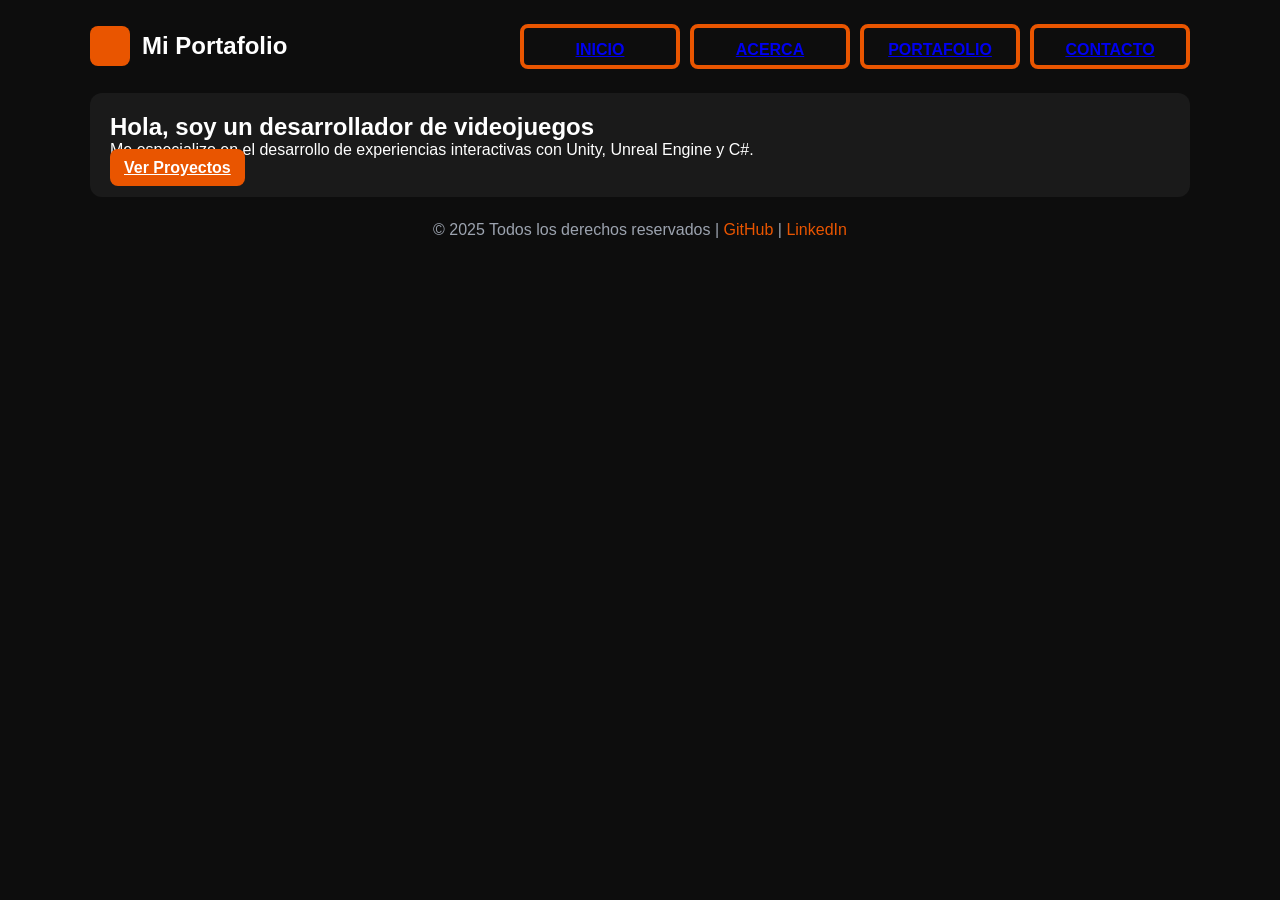
==== Index.html @ 7e092013 "Base" ====
﻿<!DOCTYPE html>
<html lang="es">
<head>
    <meta charset="UTF-8">
    <meta name="viewport" content="width=device-width,initial-scale=1.0">
    <title>Inicio - Desarrollador de Videojuegos</title>
    <link rel="stylesheet" href="Main.css">
</head>
<body>
    <div class="wrap">
        <header>
            <a href="index.html" class="brand"><div class="logo"></div><h2>Mi Portafolio</h2></a>
            <nav>
                <ul>
                    <li><a href="index.html">Inicio</a></li>
                    <li><a href="Main.html">Acerca</a></li>
                    <li><a href="Proyectos.html">Portafolio</a></li>
                    <li><a href="Contacto.html">Contacto</a></li>
                </ul>
            </nav>
        </header>
        <main>
            <section class="card">
                <h1>Hola, soy un desarrollador de videojuegos</h1>
                <p>Me especializo en el desarrollo de experiencias interactivas con Unity, Unreal Engine y C#.</p>
                <a href="portafolio.html" class="btn">Ver Proyectos</a>
            </section>
        </main>
        <footer>
            <p>© 2025 Todos los derechos reservados | <a href="https://github.com/">GitHub</a> | <a href="https://linkedin.com/">LinkedIn</a></p>
        </footer>
    </div>
</body>
</html>
---- Main.css ----
:root {
    --orange: #e95500;
    --black: #0d0d0d;
    --white: #ffffff;
    --gray: #9ca3af;
    --bg: var(--black);
    --text: var(--white);
    --accent: var(--orange);
    --card: #1a1a1a;
}

[data-theme="light"] {
    --bg: var(--white);
    --text: var(--black);
    --accent: var(--orange);
    --card: #fff3e6;
}

* {
    box-sizing: border-box;
    margin: 0;
    padding: 0;
}

body {
    font-family: "Inter", sans-serif;
    background: var(--bg);
    color: var(--text);
    display: flex;
    justify-content: center;
    padding: 24px;
}

.wrap {
    max-width: 1100px;
    width: 100%;
}

/* HEADER */
header {
    display: flex;
    justify-content: space-between;
    align-items: center;
    margin-bottom: 24px;
}

.brand {
    display: flex;
    align-items: center;
    gap: 12px;
    color: var(--text);
    text-decoration: none;
}

.logo {
    background: var(--accent);
    border-radius: 8px;
    width: 40px;
    height: 40px;
    display: grid;
    place-items: center;
}

nav ul {
    list-style: none;
    display: flex;
    flex-wrap: wrap;
    justify-content: center;
    gap: 10px;
}

    nav ul li {
        --c: var(--accent);
        color: var(--c);
        border: 0.3em solid var(--c);
        border-radius: 0.5em;
        width: 10em;
        height: 2.8em;
        text-transform: uppercase;
        font-weight: bold;
        font-family: sans-serif;
        text-align: center;
        line-height: 2.8em;
        position: relative;
        overflow: hidden;
        z-index: 1;
        transition: 0.5s;
    }

        nav ul li span {
            position: absolute;
            width: 25%;
            height: 100%;
            background-color: var(--c);
            transform: translateY(150%);
            border-radius: 50%;
            left: calc((var(--n) - 1) * 25%);
            transition: 0.5s;
            transition-delay: calc((var(--n) - 1) * 0.1s);
            z-index: -1;
        }

        nav ul li:hover {
            color: black;
        }

            nav ul li:hover span {
                transform: translateY(0) scale(2);
            }

        nav ul li span:nth-child(1) {
            --n: 1;
        }

        nav ul li span:nth-child(2) {
            --n: 2;
        }

        nav ul li span:nth-child(3) {
            --n: 3;
        }

        nav ul li span:nth-child(4) {
            --n: 4;
        }

/* MAIN */
main {
    display: flex;
    flex-direction: column;
    gap: 20px;
}

.card {
    background: var(--card);
    border-radius: 12px;
    padding: 20px;
}

footer {
    margin-top: 24px;
    text-align: center;
    color: var(--gray);
}

    footer a {
        color: var(--accent);
        text-decoration: none;
    }

/* FORMULARIO */
form {
    display: flex;
    flex-direction: column;
    gap: 10px;
}

input, textarea {
    background: transparent;
    border: 1px solid var(--gray);
    border-radius: 8px;
    padding: 10px;
    color: var(--text);
}

    input:focus, textarea:focus {
        border-color: var(--accent);
        outline: none;
    }

.btn {
    background: var(--accent);
    color: var(--white);
    border: none;
    border-radius: 8px;
    padding: 10px 14px;
    cursor: pointer;
    font-weight: 600;
    transition: 0.3s;
}

    .btn:hover {
        background: #ff9f33;
    }
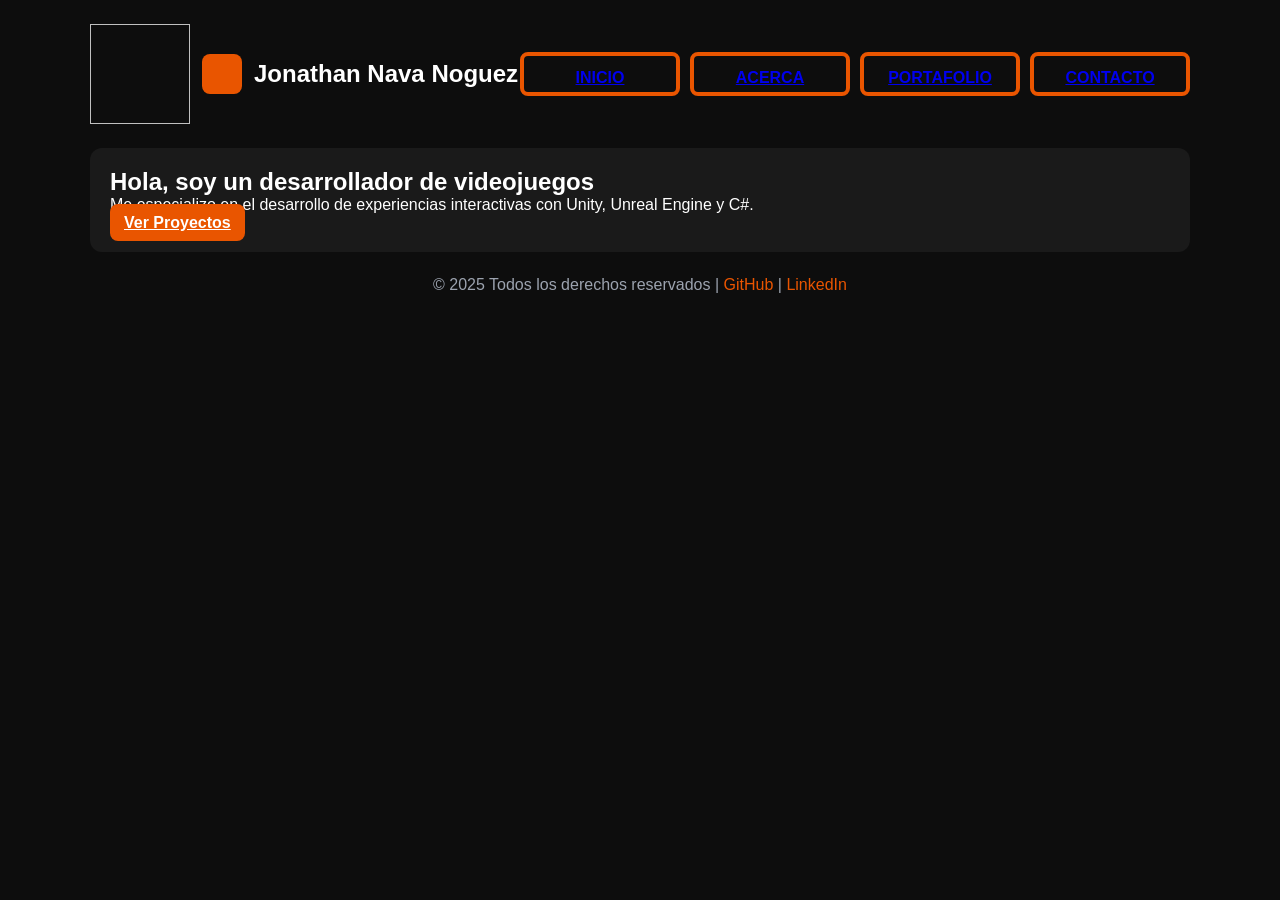
==== commit df986125: "Imagenes" ====
--- a/Index.html
+++ b/Index.html
@@ -9,20 +9,25 @@
 <body>
     <div class="wrap">
         <header>
-            <a href="index.html" class="brand"><div class="logo"></div><h2>Mi Portafolio</h2></a>
+            
+            <a href="index.html" class="brand"><img scr="IMG/Logo_SF.png" width="100px" height="100px" /><div class="logo"> 
+                  </div><h2>Jonathan Nava Noguez</h2></a>
             <nav>
                 <ul>
-                    <li><a href="index.html">Inicio</a></li>
-                    <li><a href="Main.html">Acerca</a></li>
-                    <li><a href="Proyectos.html">Portafolio</a></li>
-                    <li><a href="Contacto.html">Contacto</a></li>
+                    <li><a href="index.html"> Inicio <span></span><span></span><span></span><span></span> </a></li>
+                    <li><a href="Main.html">Acerca <span></span><span></span><span></span><span></span> </a></li>
+                    <li><a href="Proyectos.html">Portafolio <span></span><span></span><span></span><span></span> </a></li>
+                    <li><a href="Contacto.html">Contacto <span></span><span></span><span></span><span></span> </a></li>
                 </ul>
             </nav>
         </header>
         <main>
             <section class="card">
                 <h1>Hola, soy un desarrollador de videojuegos</h1>
+
                 <p>Me especializo en el desarrollo de experiencias interactivas con Unity, Unreal Engine y C#.</p>
+                
+                
                 <a href="portafolio.html" class="btn">Ver Proyectos</a>
             </section>
         </main>
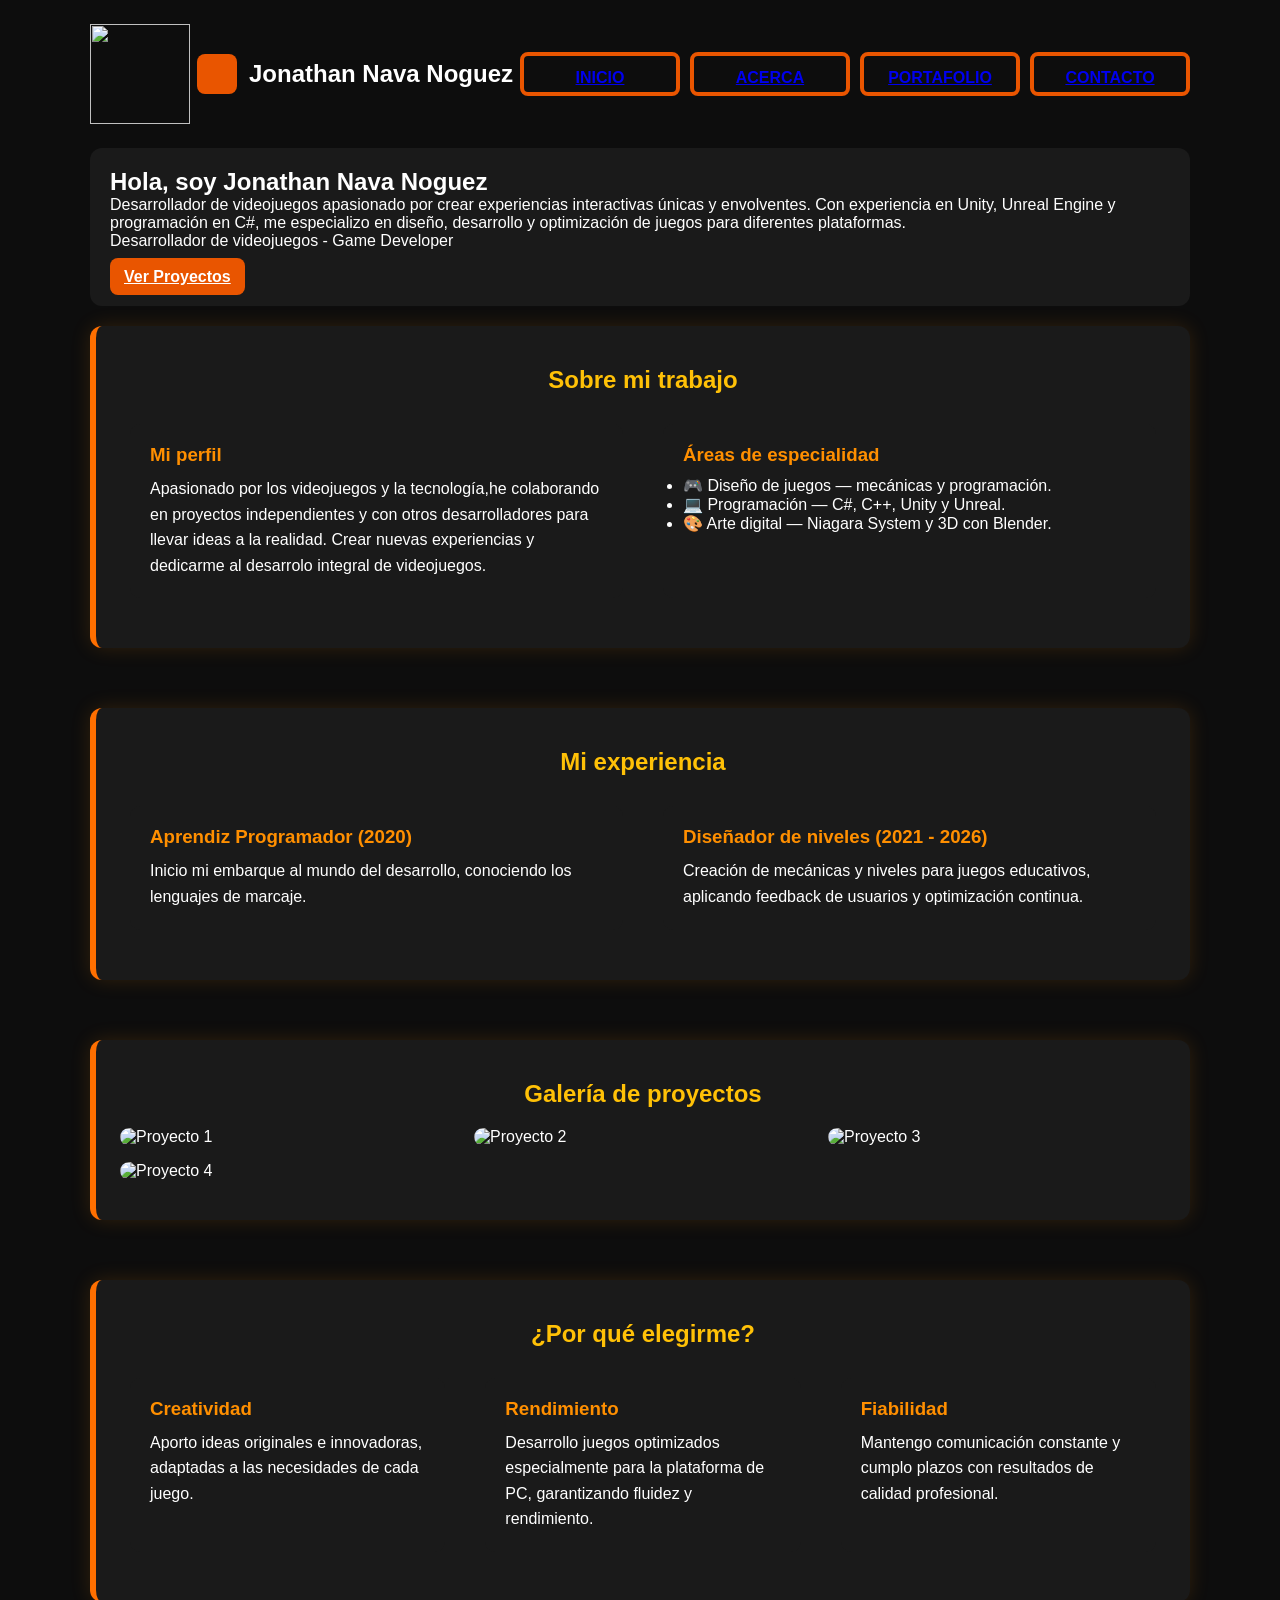
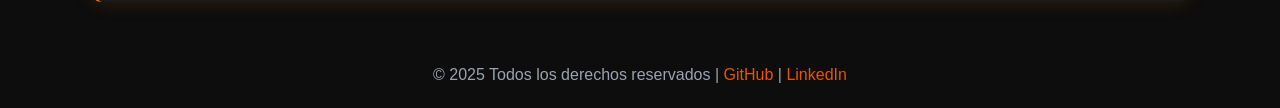
==== commit 8cd37da2: "Fase pruebas" ====
--- a/Index.html
+++ b/Index.html
@@ -3,15 +3,18 @@
 <head>
     <meta charset="UTF-8">
     <meta name="viewport" content="width=device-width,initial-scale=1.0">
-    <title>Inicio - Desarrollador de Videojuegos</title>
+    <title>Inicio</title>
+    <link href="IMG/Logo_v2_SF.png" rel="icon" type="imagenes/jpg">
     <link rel="stylesheet" href="Main.css">
 </head>
 <body>
     <div class="wrap">
         <header>
-            
-            <a href="index.html" class="brand"><img scr="IMG/Logo_SF.png" width="100px" height="100px" /><div class="logo"> 
-                  </div><h2>Jonathan Nava Noguez</h2></a>
+            <img src="IMG\Logo_Complete.png" width="100px" height="100px" />
+            <a href="index.html" class="brand">
+                <div class="logo">
+                </div><h2>Jonathan Nava Noguez</h2>
+            </a>
             <nav>
                 <ul>
                     <li><a href="index.html"> Inicio <span></span><span></span><span></span><span></span> </a></li>
@@ -23,16 +26,96 @@
         </header>
         <main>
             <section class="card">
-                <h1>Hola, soy un desarrollador de videojuegos</h1>
+                <h1>Hola, soy Jonathan Nava Noguez</h1>
 
-                <p>Me especializo en el desarrollo de experiencias interactivas con Unity, Unreal Engine y C#.</p>
-                
-                
+                <p>
+                    Desarrollador de videojuegos apasionado por crear experiencias interactivas únicas y envolventes.
+                    Con experiencia en Unity, Unreal Engine y programación en C#, me especializo en diseño, desarrollo y optimización de juegos para diferentes plataformas.
+                    <br />
+                    Desarrollador de videojuegos - Game Developer
+                </p>
+
+                <br>
                 <a href="portafolio.html" class="btn">Ver Proyectos</a>
+            </section>
+
+            <!-- SOBRE MI TRABAJO -->
+            <section class="section" id="sobre-mi">
+                <h2>Sobre mi trabajo</h2>
+                <div class="section-grid">
+                    <div class="section-card">
+                        <h3>Mi perfil</h3>
+                        <p>Apasionado por los videojuegos y la tecnología,he colaborando en proyectos independientes y con otros desarrolladores para llevar ideas a la realidad.
+                        Crear nuevas experiencias y dedicarme al desarrolo integral de videojuegos.
+                        </p>
+                    </div>
+                    <div class="section-card">
+                        <h3>Áreas de especialidad</h3>
+                        <ul>
+                            <li>🎮 Diseño de juegos — mecánicas y programación.</li>
+                            <li>💻 Programación — C#, C++, Unity y Unreal.</li>
+                            <li>🎨 Arte digital — Niagara System y 3D con Blender.</li>
+                        </ul>
+                    </div>
+                </div>
+            </section>
+
+            <!-- MI EXPERIENCIA -->
+            <section class="section" id="experiencia">
+                <h2>Mi experiencia</h2>
+                <div class="section-grid">
+                    <div class="section-card">
+                        <h3>Aprendiz Programador (2020)</h3>
+                        <p>Inicio mi embarque al mundo del desarrollo, conociendo los lenguajes de marcaje.</p>
+                    </div>
+                    <div class="section-card">
+                        <h3>Diseñador de niveles (2021 - 2026)</h3>
+                        <p>Creación de mecánicas y niveles para juegos educativos, aplicando feedback de usuarios y optimización continua.</p>
+                    </div>
+
+                    <!--
+
+                    <div class="section-card">
+                    <h3>Artista 3D (2017 - 2018)</h3>
+                    <p>Modelado y animación de personajes y entornos, integrando assets en motores de juego.</p>
+                    </div>
+
+                     -->
+                </div>
+            </section>
+
+            <!-- GALERÍA DE PROYECTOS -->
+            <section class="section" id="galeria">
+                <h2>Galería de proyectos</h2>
+                <div class="gallery">
+                    <img src="https://images.unsplash.com/photo-1600880292089-90a7e086ee0c?auto=format&fit=crop&w=800&q=80" alt="Proyecto 1">
+                    <img src="https://images.unsplash.com/photo-1603425013520-e0b30e6e37dc?auto=format&fit=crop&w=800&q=80" alt="Proyecto 2">
+                    <img src="https://images.unsplash.com/photo-1490810194309-344b3661ba39?auto=format&fit=crop&w=800&q=80" alt="Proyecto 3">
+                    <img src="https://images.unsplash.com/photo-1707341597099-4734fcaea86d?auto=format&fit=crop&w=800&q=80" alt="Proyecto 4">
+                </div>
+            </section>
+
+            <!-- POR QUÉ ELEGIRME -->
+            <section class="section" id="porque-elegirme">
+                <h2>¿Por qué elegirme?</h2>
+                <div class="section-grid">
+                    <div class="section-card">
+                        <h3>Creatividad</h3>
+                        <p>Aporto ideas originales e innovadoras, adaptadas a las necesidades de cada juego.</p>
+                    </div>
+                    <div class="section-card">
+                        <h3>Rendimiento</h3>
+                        <p>Desarrollo juegos optimizados especialmente para la plataforma de PC, garantizando fluidez y rendimiento.</p>
+                    </div>
+                    <div class="section-card">
+                        <h3>Fiabilidad</h3>
+                        <p>Mantengo comunicación constante y cumplo plazos con resultados de calidad profesional.</p>
+                    </div>
+                </div>
             </section>
         </main>
         <footer>
-            <p>© 2025 Todos los derechos reservados | <a href="https://github.com/">GitHub</a> | <a href="https://linkedin.com/">LinkedIn</a></p>
+            <p>© 2025 Todos los derechos reservados | <a href="https://github.com/IPV1412">GitHub</a> | <a href="https://www.linkedin.com/in/b19624341/">LinkedIn</a></p>
         </footer>
     </div>
 </body>
--- a/Main.css
+++ b/Main.css
@@ -182,3 +182,95 @@
     .btn:hover {
         background: #ff9f33;
     }
+
+
+/* PALETA AMBAR */
+:root {
+    --amber-light: #FFC107;
+    --amber-mid: #FF8F00;
+    --amber-dark: #FF6F00;
+}
+
+/* SECCIONES PERSONALIZADAS */
+.section {
+    background-color: var(--card);
+    border-left: 6px solid var(--amber-dark);
+    border-radius: 12px;
+    padding: 40px 24px;
+    margin-bottom: 40px;
+    box-shadow: 0 0 20px rgba(255, 140, 0, 0.15);
+}
+
+    .section h2 {
+        color: var(--amber-light);
+        text-align: center;
+        margin-bottom: 20px;
+    }
+
+    .section h3 {
+        color: var(--amber-mid);
+        margin-bottom: 10px;
+    }
+
+    .section p {
+        color: var(--text);
+        line-height: 1.6;
+    }
+
+/* ICONOS Y TARJETAS */
+.section-card {
+    background-color: #1a1a1a;
+    border-radius: 10px;
+    padding: 20px;
+    margin: 10px;
+    flex: 1;
+    transition: transform 0.3s, box-shadow 0.3s;
+}
+
+    .section-card:hover {
+        transform: translateY(-5px);
+        box-shadow: 0 5px 15px rgba(255, 111, 0, 0.4);
+    }
+
+.section-grid {
+    display: flex;
+    flex-wrap: wrap;
+    justify-content: space-around;
+    gap: 20px;
+}
+
+/* GALER�A */
+.gallery {
+    display: grid;
+    grid-template-columns: repeat(auto-fit, minmax(250px, 1fr));
+    gap: 16px;
+}
+
+    .gallery img {
+        width: 100%;
+        border-radius: 10px;
+        object-fit: cover;
+        transition: transform 0.4s, box-shadow 0.4s;
+    }
+
+        .gallery img:hover {
+            transform: scale(1.05);
+            box-shadow: 0 0 15px rgba(255, 193, 7, 0.5);
+        }
+
+/* PROGRESO Y HABILIDADES */
+.progress {
+    background: #333;
+    border-radius: 10px;
+    overflow: hidden;
+    height: 10px;
+    margin-top: 5px;
+}
+
+.progress-bar {
+    background: linear-gradient(90deg, var(--amber-light), var(--amber-dark));
+    height: 100%;
+    width: var(--progress);
+    transition: width 0.4s ease;
+}
+
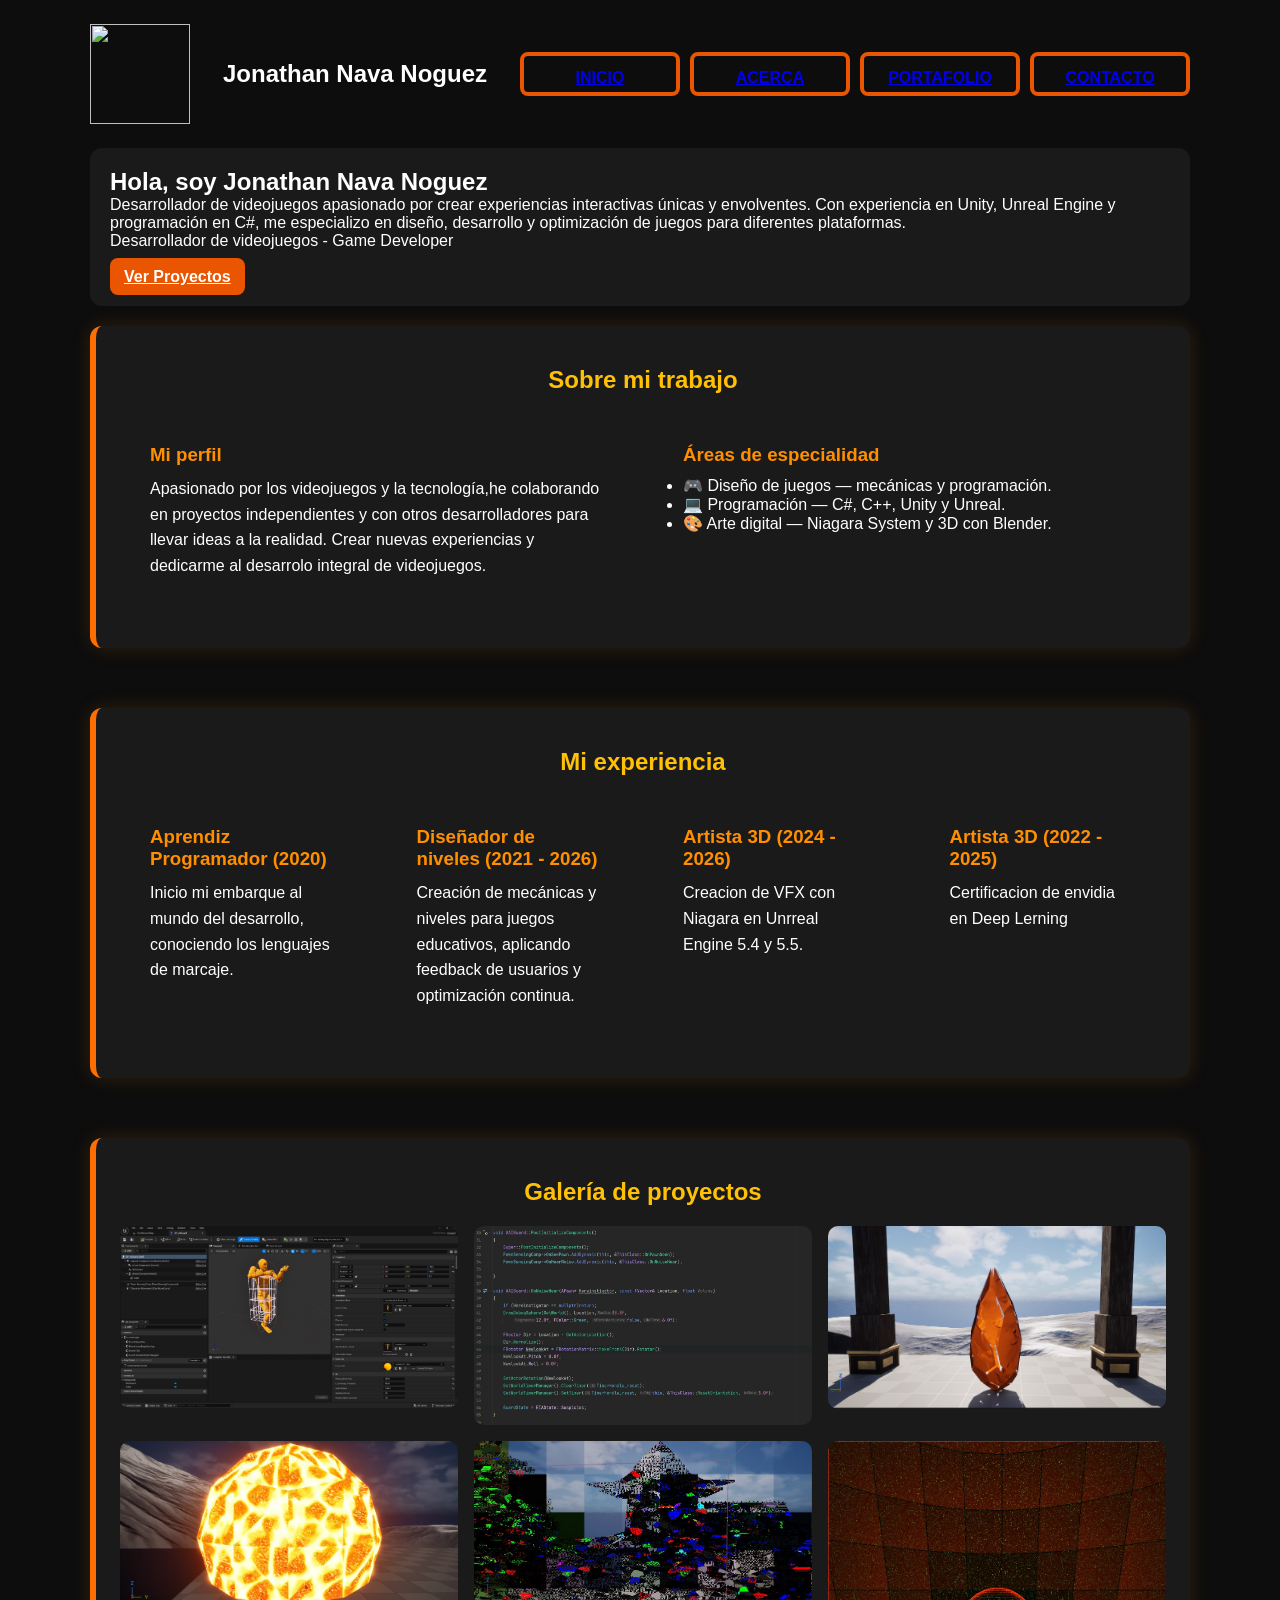
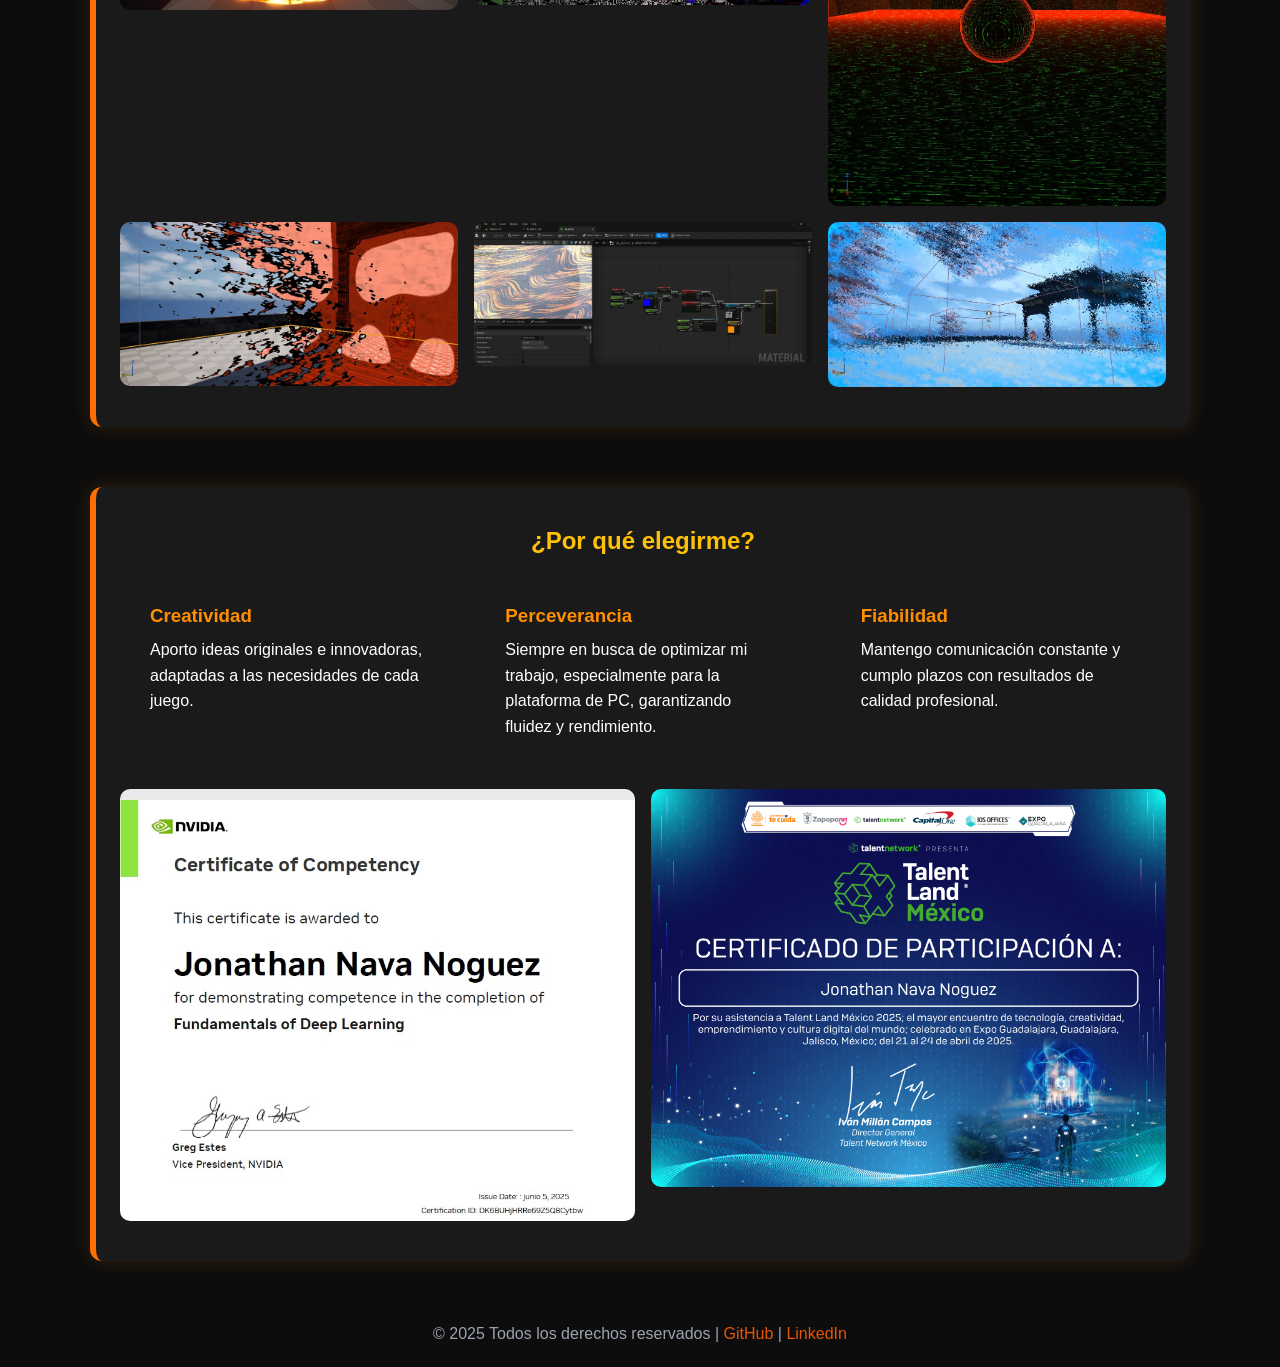
==== commit fc110deb: "MEGA ACTUALIZACION A la espera de revisión final y ya termino" ====
--- a/Index.html
+++ b/Index.html
@@ -12,8 +12,7 @@
         <header>
             <img src="IMG\Logo_Complete.png" width="100px" height="100px" />
             <a href="index.html" class="brand">
-                <div class="logo">
-                </div><h2>Jonathan Nava Noguez</h2>
+                <h2>Jonathan Nava Noguez</h2>
             </a>
             <nav>
                 <ul>
@@ -36,7 +35,7 @@
                 </p>
 
                 <br>
-                <a href="portafolio.html" class="btn">Ver Proyectos</a>
+                <a href="Proyectos.html" class="btn">Ver Proyectos</a>
             </section>
 
             <!-- SOBRE MI TRABAJO -->
@@ -72,15 +71,15 @@
                         <h3>Diseñador de niveles (2021 - 2026)</h3>
                         <p>Creación de mecánicas y niveles para juegos educativos, aplicando feedback de usuarios y optimización continua.</p>
                     </div>
-
-                    <!--
-
                     <div class="section-card">
-                    <h3>Artista 3D (2017 - 2018)</h3>
-                    <p>Modelado y animación de personajes y entornos, integrando assets en motores de juego.</p>
+                        <h3>Artista 3D (2024 - 2026)</h3>
+                        <p>Creacion de VFX con Niagara en Unrreal Engine 5.4 y 5.5.</p>
+                    </div>
+                    <div class="section-card">
+                        <h3>Artista 3D (2022 - 2025)</h3>
+                        <p>Certificacion de envidia en Deep Lerning</p>
                     </div>
 
-                     -->
                 </div>
             </section>
 
@@ -88,10 +87,15 @@
             <section class="section" id="galeria">
                 <h2>Galería de proyectos</h2>
                 <div class="gallery">
-                    <img src="https://images.unsplash.com/photo-1600880292089-90a7e086ee0c?auto=format&fit=crop&w=800&q=80" alt="Proyecto 1">
-                    <img src="https://images.unsplash.com/photo-1603425013520-e0b30e6e37dc?auto=format&fit=crop&w=800&q=80" alt="Proyecto 2">
-                    <img src="https://images.unsplash.com/photo-1490810194309-344b3661ba39?auto=format&fit=crop&w=800&q=80" alt="Proyecto 3">
-                    <img src="https://images.unsplash.com/photo-1707341597099-4734fcaea86d?auto=format&fit=crop&w=800&q=80" alt="Proyecto 4">
+                    <img src="IMG\AIGuard.jpg" alt="AIGuard">
+                    <img src="IMG\Code.jpg" alt="Code">
+                    <img src="IMG\Cristal.jpg" alt="Cristal">
+                    <img src="IMG\Sol.jpg" alt="Sol">
+                    <img src="IMG\Glich.jpg" alt="Glich">
+                    <img src="IMG\Matrix.jpg" alt="Matrix">
+                    <img src="IMG\Zona.jpg" alt="Zona">
+                    <img src="IMG\Atrigrado.jpg" alt="Atrigrado">
+                    <img src="IMG\Frozen.jpg" alt="Frozen">
                 </div>
             </section>
 
@@ -104,12 +108,16 @@
                         <p>Aporto ideas originales e innovadoras, adaptadas a las necesidades de cada juego.</p>
                     </div>
                     <div class="section-card">
-                        <h3>Rendimiento</h3>
-                        <p>Desarrollo juegos optimizados especialmente para la plataforma de PC, garantizando fluidez y rendimiento.</p>
+                        <h3>Perceverancia</h3>
+                        <p>Siempre en busca de optimizar mi trabajo, especialmente para la plataforma de PC, garantizando fluidez y rendimiento.</p>
                     </div>
                     <div class="section-card">
                         <h3>Fiabilidad</h3>
                         <p>Mantengo comunicación constante y cumplo plazos con resultados de calidad profesional.</p>
+                    </div>
+                    <div class="gallery">
+                        <img src="IMG\Certificación.jpg" alt="DEEP LERNING" />
+                        <img src="IMG\certificado.png" alt="TALENT LAND" />
                     </div>
                 </div>
             </section>
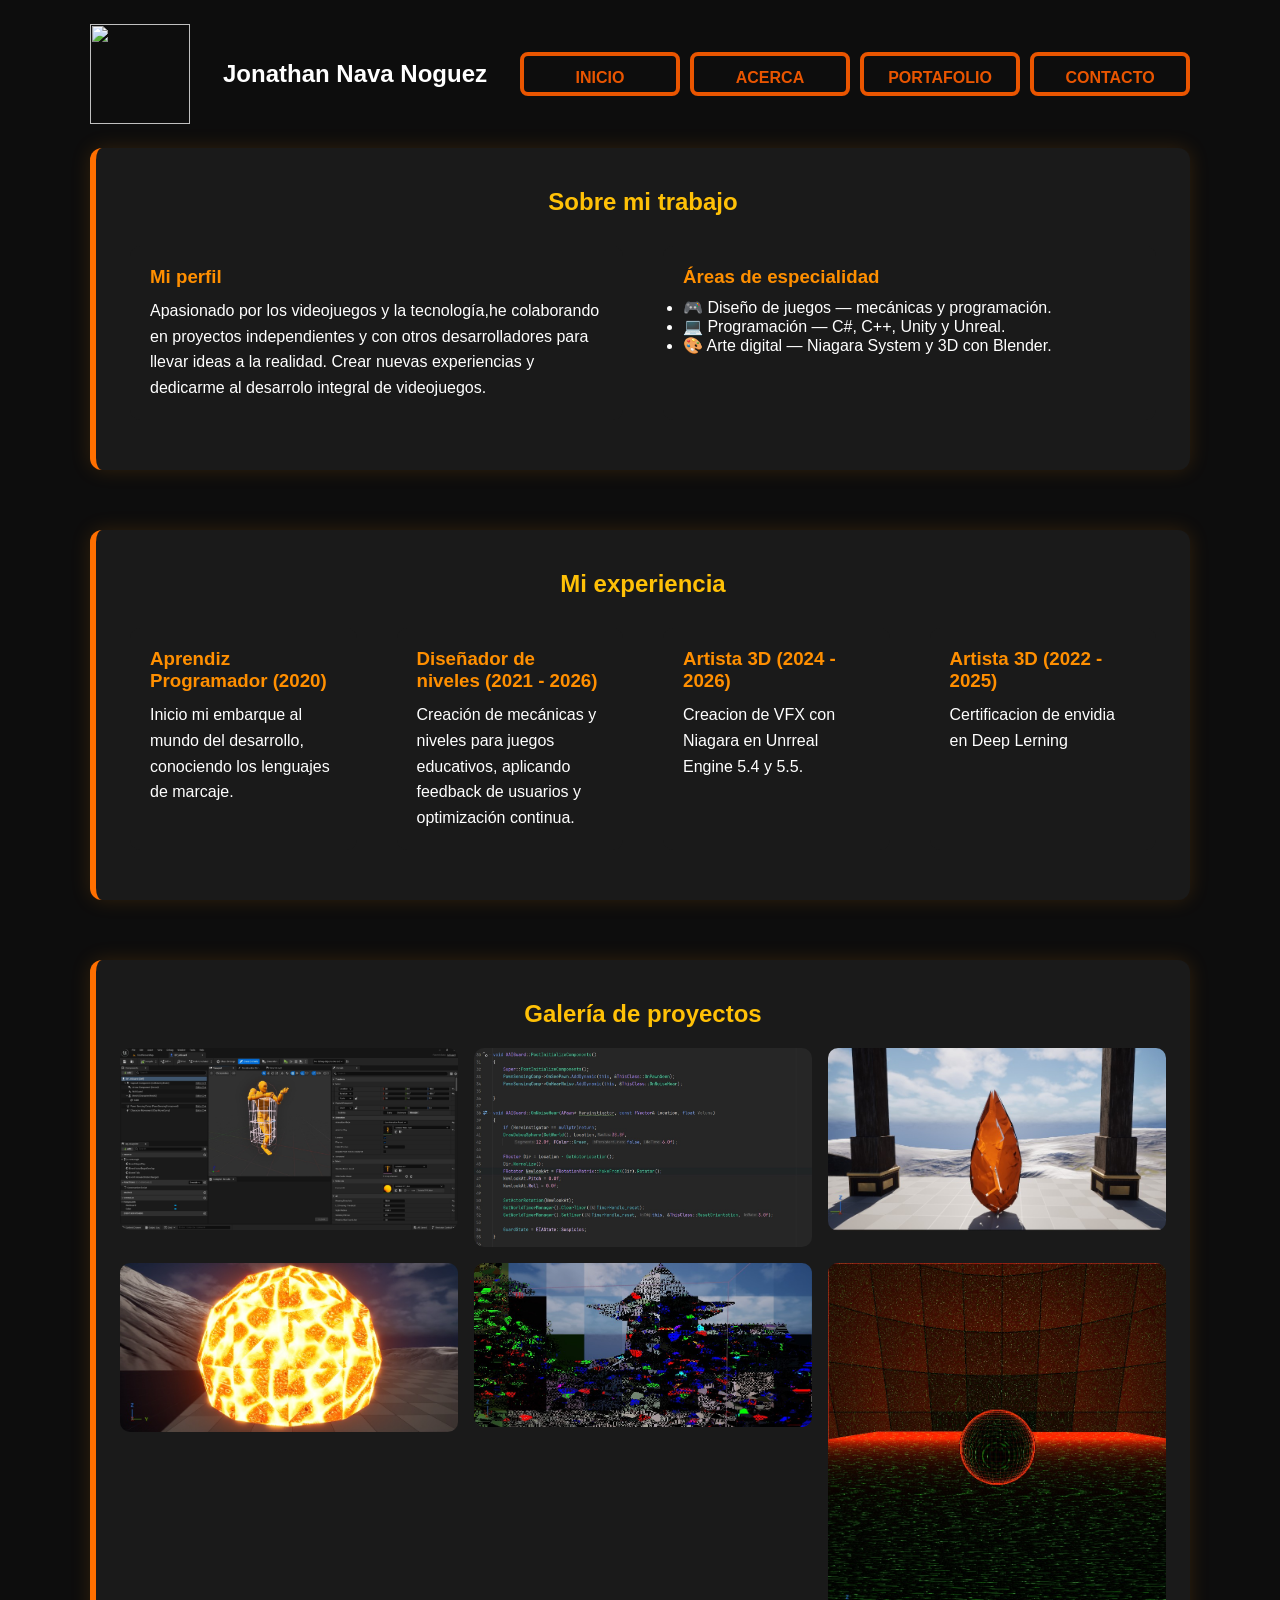
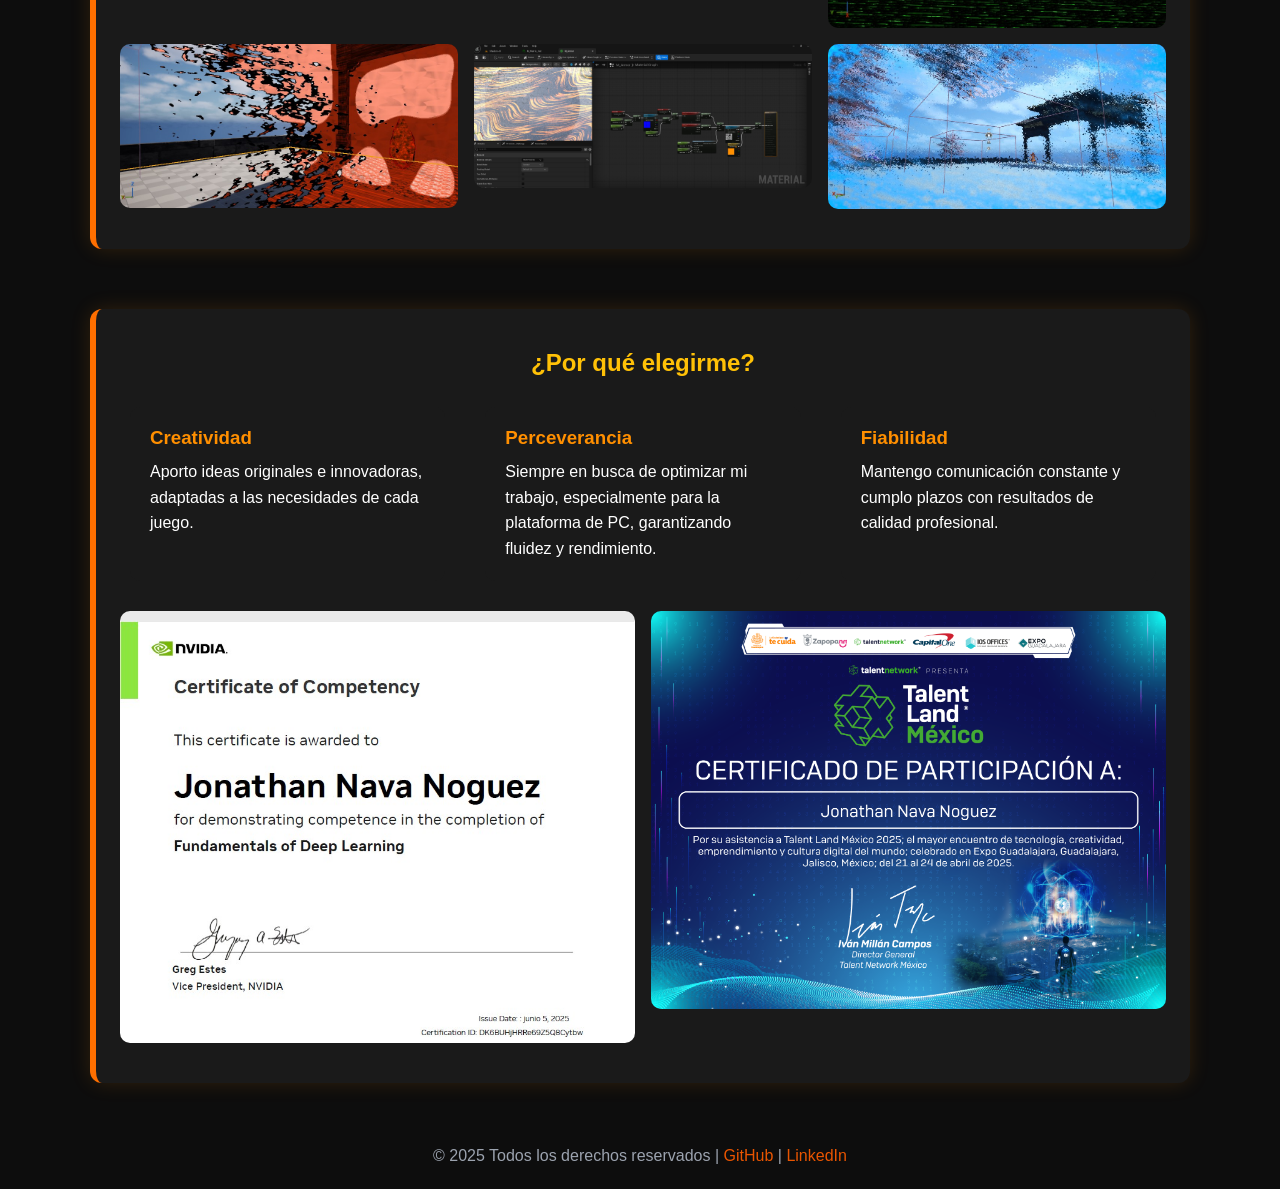
==== commit 469323e7: "2026" ====
--- a/Index.html
+++ b/Index.html
@@ -11,33 +11,27 @@
     <div class="wrap">
         <header>
             <img src="IMG\Logo_Complete.png" width="100px" height="100px" />
-            <a href="index.html" class="brand">
+            <a href="Index.html" class="brand">
                 <h2>Jonathan Nava Noguez</h2>
             </a>
             <nav>
                 <ul>
-                    <li><a href="index.html"> Inicio <span></span><span></span><span></span><span></span> </a></li>
-                    <li><a href="Main.html">Acerca <span></span><span></span><span></span><span></span> </a></li>
-                    <li><a href="Proyectos.html">Portafolio <span></span><span></span><span></span><span></span> </a></li>
-                    <li><a href="Contacto.html">Contacto <span></span><span></span><span></span><span></span> </a></li>
+                    <a href="Index.html"> 
+                        <li> Inicio <span></span><span></span><span></span><span></span> </li>
+                    </a>
+                    <a href="Main.html">
+                        <li> Acerca <span></span><span></span><span></span><span></span> </li>
+                    </a>
+                    <a href="Proyectos.html">
+                        <li> Portafolio <span></span><span></span><span></span><span></span> </li>
+                    </a>
+                    <a href="Contacto.html">
+                        <li> Contacto <span></span><span></span><span></span><span></span> </li>
+                    </a>
                 </ul>
             </nav>
         </header>
         <main>
-            <section class="card">
-                <h1>Hola, soy Jonathan Nava Noguez</h1>
-
-                <p>
-                    Desarrollador de videojuegos apasionado por crear experiencias interactivas únicas y envolventes.
-                    Con experiencia en Unity, Unreal Engine y programación en C#, me especializo en diseño, desarrollo y optimización de juegos para diferentes plataformas.
-                    <br />
-                    Desarrollador de videojuegos - Game Developer
-                </p>
-
-                <br>
-                <a href="Proyectos.html" class="btn">Ver Proyectos</a>
-            </section>
-
             <!-- SOBRE MI TRABAJO -->
             <section class="section" id="sobre-mi">
                 <h2>Sobre mi trabajo</h2>
--- a/Main.css
+++ b/Main.css
@@ -59,6 +59,10 @@
     height: 40px;
     display: grid;
     place-items: center;
+}
+
+a {
+    text-decoration: none;
 }
 
 nav ul {
@@ -101,7 +105,7 @@
         }
 
         nav ul li:hover {
-            color: black;
+            color: white;
         }
 
             nav ul li:hover span {
@@ -144,8 +148,8 @@
 }
 
     footer a {
-        color: var(--accent);
-        text-decoration: none;
+       color: var(--accent);
+       text-decoration: none;
     }
 
 /* FORMULARIO */
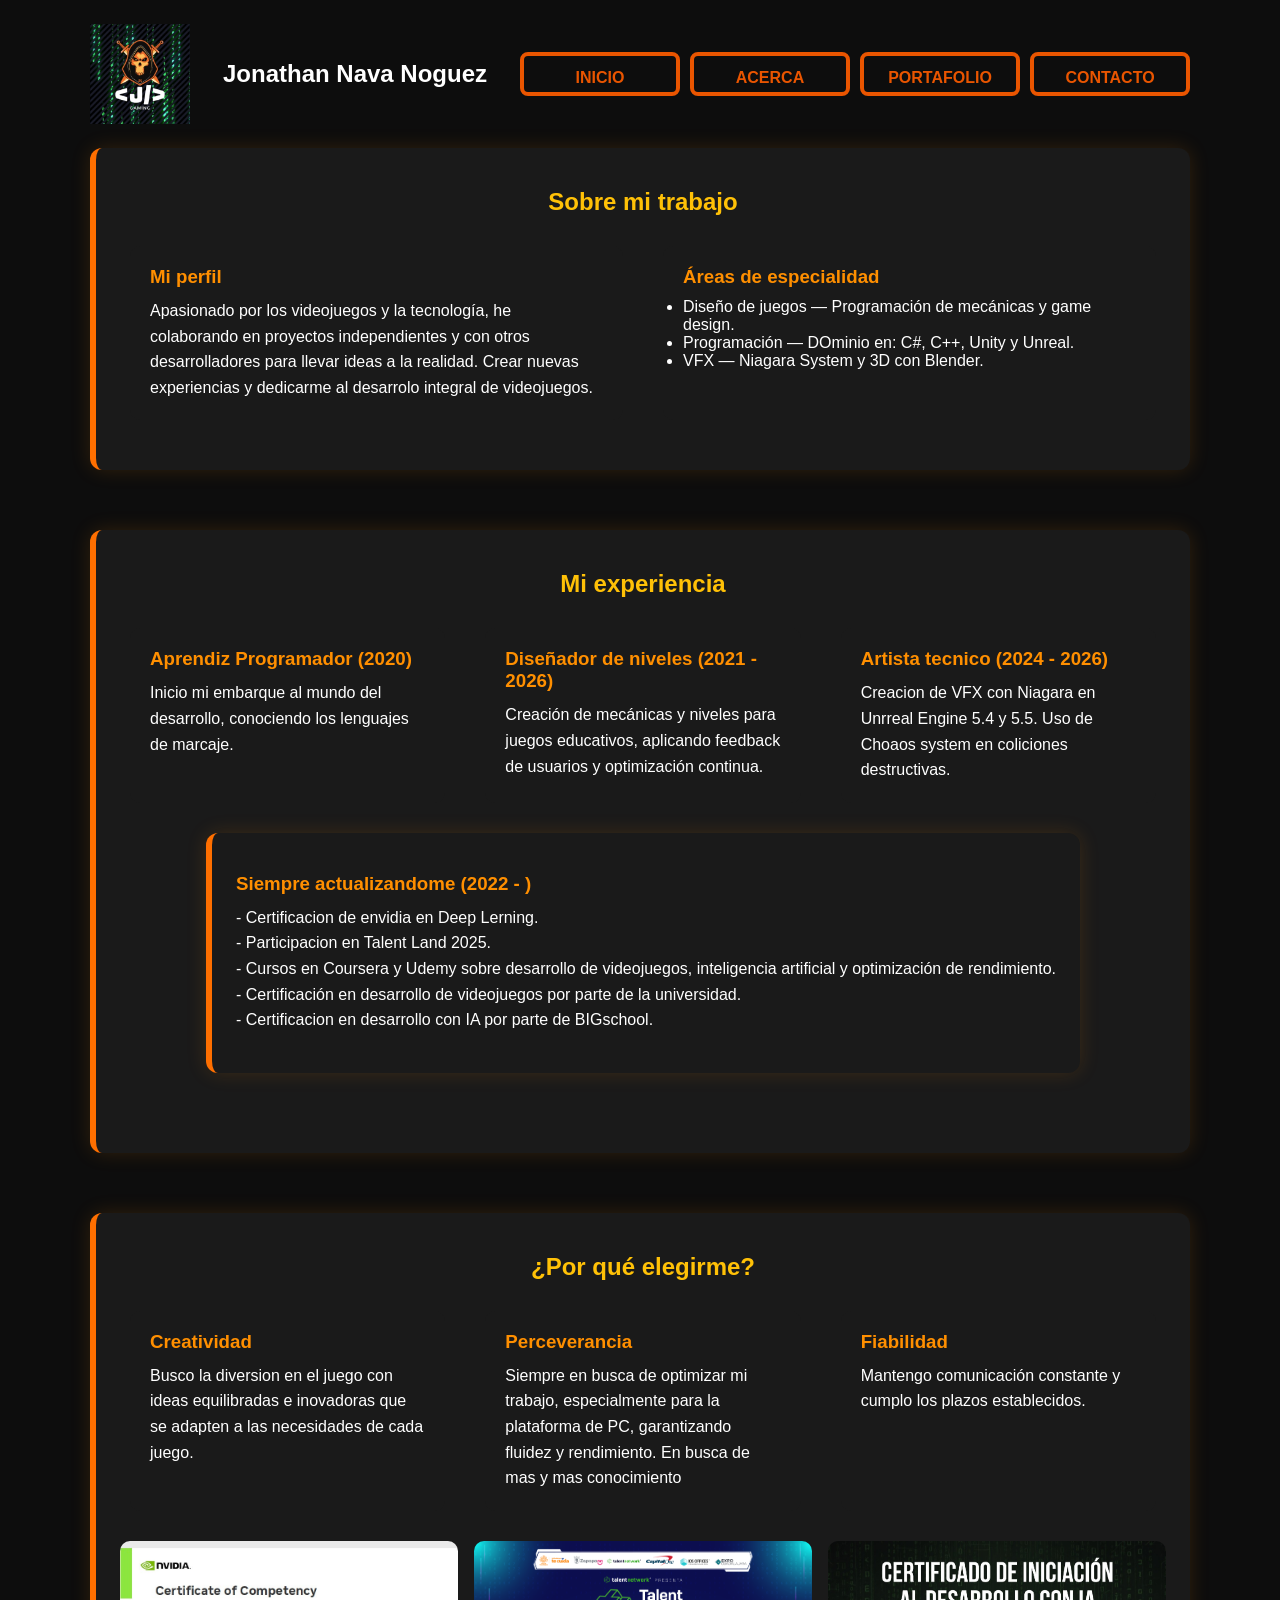
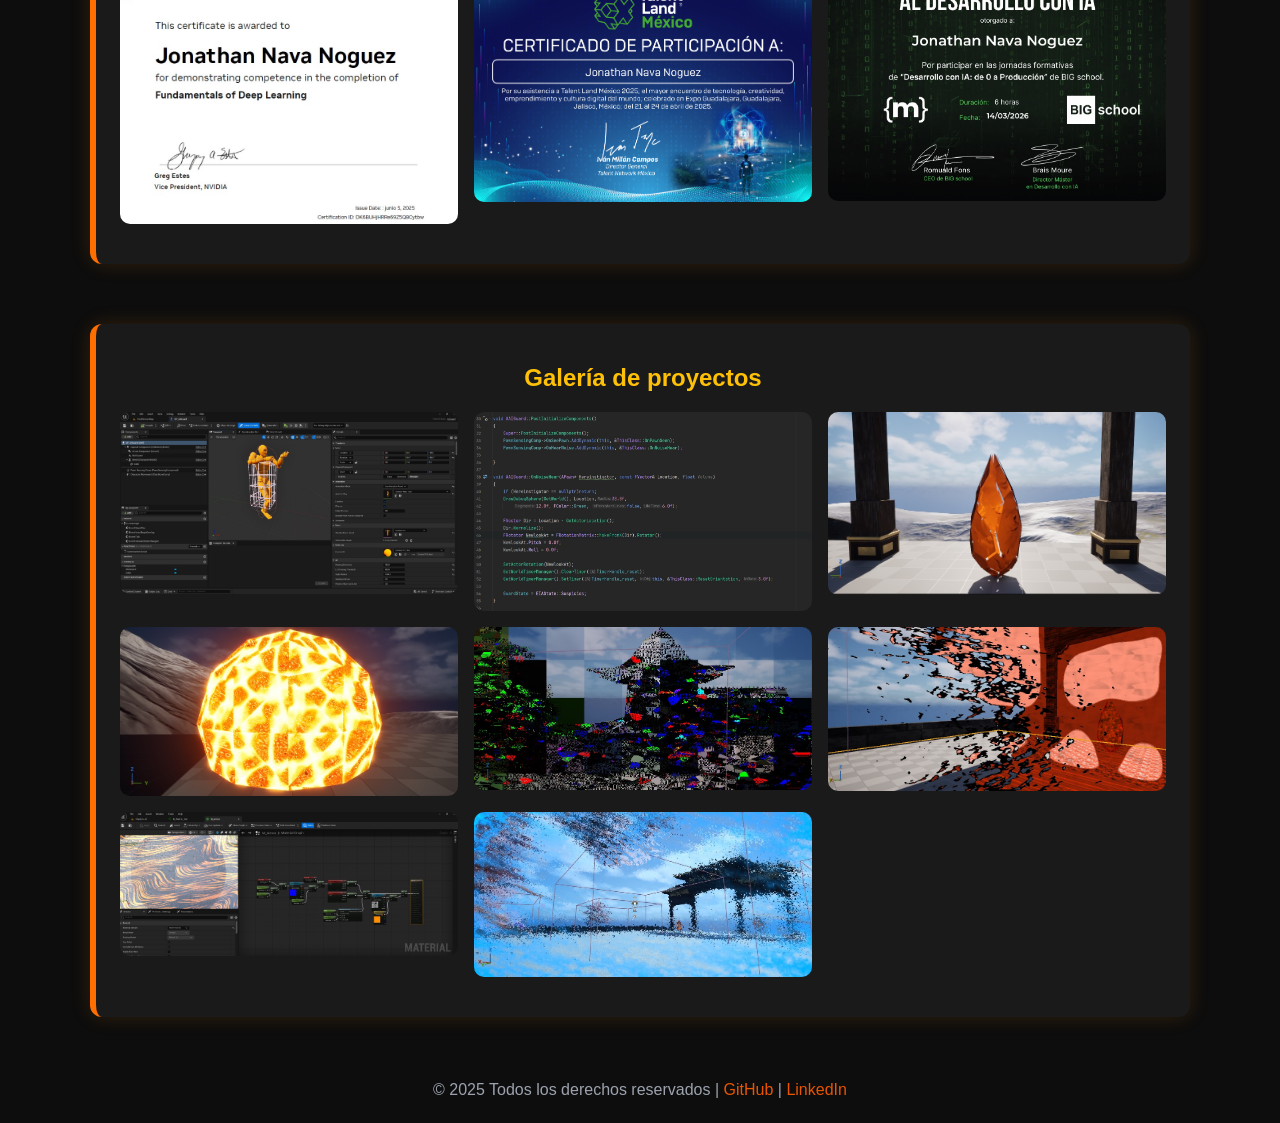
==== commit c8d26330: "Talent Land" ====
--- a/Index.html
+++ b/Index.html
@@ -4,13 +4,13 @@
     <meta charset="UTF-8">
     <meta name="viewport" content="width=device-width,initial-scale=1.0">
     <title>Inicio</title>
-    <link href="IMG/Logo_v2_SF.png" rel="icon" type="imagenes/jpg">
+    <link href="IMG/Logo_v2_SF.png" rel="icon" type="imagenes/png">
     <link rel="stylesheet" href="Main.css">
 </head>
 <body>
     <div class="wrap">
         <header>
-            <img src="IMG\Logo_Complete.png" width="100px" height="100px" />
+            <img src="IMG/Logo_Complete.PNG" width="100px" height="100px" />
             <a href="Index.html" class="brand">
                 <h2>Jonathan Nava Noguez</h2>
             </a>
@@ -38,16 +38,17 @@
                 <div class="section-grid">
                     <div class="section-card">
                         <h3>Mi perfil</h3>
-                        <p>Apasionado por los videojuegos y la tecnología,he colaborando en proyectos independientes y con otros desarrolladores para llevar ideas a la realidad.
-                        Crear nuevas experiencias y dedicarme al desarrolo integral de videojuegos.
+                        <p>
+                            Apasionado por los videojuegos y la tecnología, he colaborando en proyectos independientes y con otros desarrolladores para llevar ideas a la realidad.
+                            Crear nuevas experiencias y dedicarme al desarrolo integral de videojuegos.
                         </p>
                     </div>
                     <div class="section-card">
                         <h3>Áreas de especialidad</h3>
                         <ul>
-                            <li>🎮 Diseño de juegos — mecánicas y programación.</li>
-                            <li>💻 Programación — C#, C++, Unity y Unreal.</li>
-                            <li>🎨 Arte digital — Niagara System y 3D con Blender.</li>
+                            <li>Diseño de juegos — Programación de mecánicas y game design.</li>
+                            <li>Programación — DOminio en: C#, C++, Unity y Unreal.</li>
+                            <li> VFX — Niagara System y 3D con Blender.</li>
                         </ul>
                     </div>
                 </div>
@@ -66,14 +67,44 @@
                         <p>Creación de mecánicas y niveles para juegos educativos, aplicando feedback de usuarios y optimización continua.</p>
                     </div>
                     <div class="section-card">
-                        <h3>Artista 3D (2024 - 2026)</h3>
-                        <p>Creacion de VFX con Niagara en Unrreal Engine 5.4 y 5.5.</p>
+                        <h3>Artista tecnico (2024 - 2026)</h3>
+                        <p>Creacion de VFX con Niagara en Unrreal Engine 5.4 y 5.5. Uso de Choaos system en coliciones destructivas.</p>
+                    </div>
+                    <section class="section" id="experiencia">
+                        <h3>Siempre actualizandome (2022 - )</h3>
+                        <p>
+                            - Certificacion de envidia en Deep Lerning. <br />
+                            - Participacion en Talent Land 2025. <br />
+                            - Cursos en Coursera y Udemy sobre desarrollo de videojuegos, inteligencia artificial y optimización de rendimiento. <br />
+                            - Certificación en desarrollo de videojuegos por parte de la universidad. <br />
+                            - Certificacion en desarrollo con IA por parte de BIGschool. <br />
+                        </p>
+                    </section>
+
+                </div>
+            </section>
+
+            <!-- POR QUÉ ELEGIRME -->
+            <section class="section" id="porque-elegirme">
+                <h2>¿Por qué elegirme?</h2>
+                <div class="section-grid">
+                    <div class="section-card">
+                        <h3>Creatividad</h3>
+                        <p>Busco la diversion en el juego con ideas equilibradas e inovadoras que se adapten a las necesidades de cada juego.</p>
                     </div>
                     <div class="section-card">
-                        <h3>Artista 3D (2022 - 2025)</h3>
-                        <p>Certificacion de envidia en Deep Lerning</p>
+                        <h3>Perceverancia</h3>
+                        <p>Siempre en busca de optimizar mi trabajo, especialmente para la plataforma de PC, garantizando fluidez y rendimiento. En busca de mas y mas conocimiento</p>
                     </div>
-
+                    <div class="section-card">
+                        <h3>Fiabilidad</h3>
+                        <p>Mantengo comunicación constante y cumplo los plazos establecidos.</p>
+                    </div>
+                    <div class="gallery">
+                        <img src="IMG\Certificación.jpg" alt="DEEP LERNING" />
+                        <img src="IMG\certificado.png" alt="TALENT LAND" />
+                        <img src="IMG\CertificaciónBIGschool.jpg" alt="Desarrollo con IA" />
+                    </div>
                 </div>
             </section>
 
@@ -86,35 +117,13 @@
                     <img src="IMG\Cristal.jpg" alt="Cristal">
                     <img src="IMG\Sol.jpg" alt="Sol">
                     <img src="IMG\Glich.jpg" alt="Glich">
-                    <img src="IMG\Matrix.jpg" alt="Matrix">
+                    <!--img src="IMG\Matrix.jpg" alt="Matrix"-->
                     <img src="IMG\Zona.jpg" alt="Zona">
                     <img src="IMG\Atrigrado.jpg" alt="Atrigrado">
                     <img src="IMG\Frozen.jpg" alt="Frozen">
                 </div>
             </section>
 
-            <!-- POR QUÉ ELEGIRME -->
-            <section class="section" id="porque-elegirme">
-                <h2>¿Por qué elegirme?</h2>
-                <div class="section-grid">
-                    <div class="section-card">
-                        <h3>Creatividad</h3>
-                        <p>Aporto ideas originales e innovadoras, adaptadas a las necesidades de cada juego.</p>
-                    </div>
-                    <div class="section-card">
-                        <h3>Perceverancia</h3>
-                        <p>Siempre en busca de optimizar mi trabajo, especialmente para la plataforma de PC, garantizando fluidez y rendimiento.</p>
-                    </div>
-                    <div class="section-card">
-                        <h3>Fiabilidad</h3>
-                        <p>Mantengo comunicación constante y cumplo plazos con resultados de calidad profesional.</p>
-                    </div>
-                    <div class="gallery">
-                        <img src="IMG\Certificación.jpg" alt="DEEP LERNING" />
-                        <img src="IMG\certificado.png" alt="TALENT LAND" />
-                    </div>
-                </div>
-            </section>
         </main>
         <footer>
             <p>© 2025 Todos los derechos reservados | <a href="https://github.com/IPV1412">GitHub</a> | <a href="https://www.linkedin.com/in/b19624341/">LinkedIn</a></p>
--- a/Main.css
+++ b/Main.css
@@ -278,3 +278,42 @@
     transition: width 0.4s ease;
 }
 
+/* SSELECCIOND DE PROYECTOS */
+
+.project-video {
+    margin-bottom: 40px;
+}
+
+.video-container {
+    position: relative;
+    width: 100%;
+    padding-bottom: 56.25%; /* 16:9 */
+    border-radius: 12px;
+    overflow: hidden;
+    box-shadow: 0 0 20px rgba(255, 140, 0, 0.2);
+}
+
+    .video-container iframe {
+        position: absolute;
+        width: 100%;
+        height: 100%;
+        top: 0;
+        left: 0;
+        border: none;
+    }
+
+.project-info {
+    margin-top: 15px;
+}
+
+    .project-info h3 {
+        color: var(--amber-light);
+        margin-bottom: 10px;
+    }
+
+.game-links {
+    margin-top: 10px;
+    display: flex;
+    flex-wrap: wrap;
+    gap: 10px;
+}
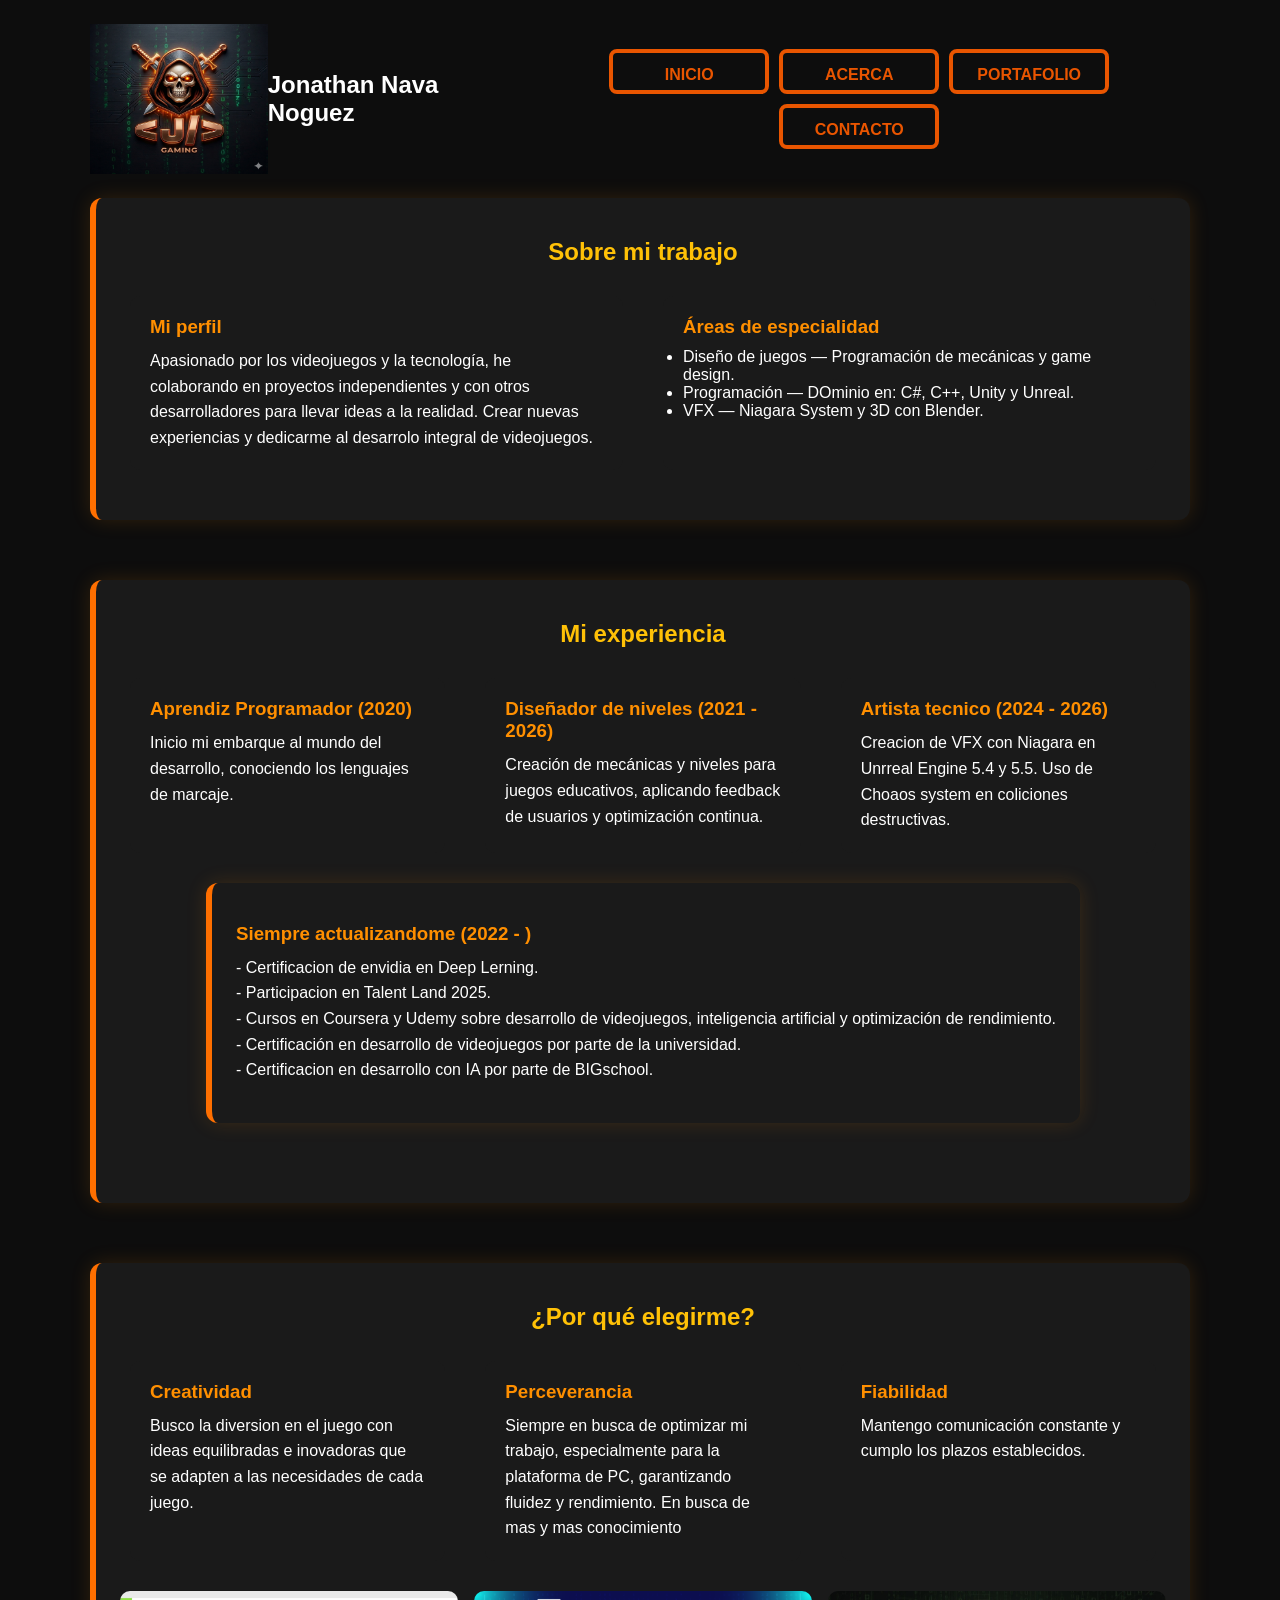
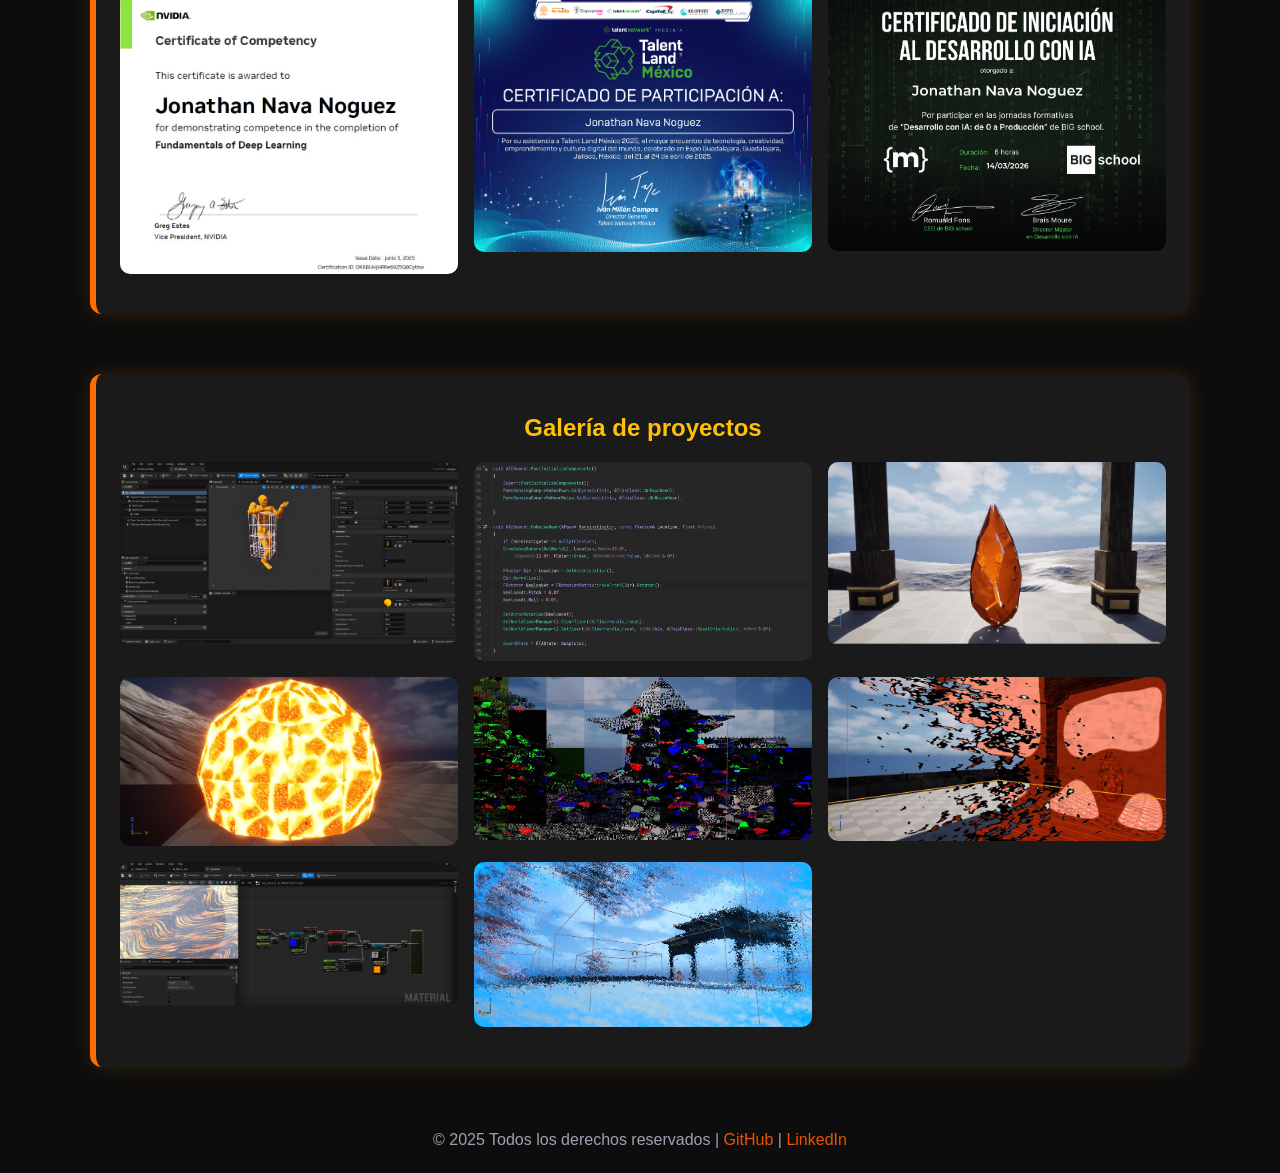
==== commit 07239016: "Nueva imagen" ====
--- a/Index.html
+++ b/Index.html
@@ -4,13 +4,13 @@
     <meta charset="UTF-8">
     <meta name="viewport" content="width=device-width,initial-scale=1.0">
     <title>Inicio</title>
-    <link href="IMG/Logo_v2_SF.png" rel="icon" type="imagenes/png">
+    <link href="IMG/J_Logo_SF.png" rel="icon" type="imagenes/jpg">
     <link rel="stylesheet" href="Main.css">
 </head>
 <body>
     <div class="wrap">
         <header>
-            <img src="IMG/Logo_Complete.PNG" width="100px" height="100px" />
+            <img src="IMG/J_Logo_v.2.png" width="180px" height="150px" />
             <a href="Index.html" class="brand">
                 <h2>Jonathan Nava Noguez</h2>
             </a>
@@ -105,6 +105,9 @@
                         <img src="IMG\certificado.png" alt="TALENT LAND" />
                         <img src="IMG\CertificaciónBIGschool.jpg" alt="Desarrollo con IA" />
                     </div>
+                    <div id="imageModal" class="modal">
+                        <img id="modalImg">
+                    </div>
                 </div>
             </section>
 
@@ -122,7 +125,28 @@
                     <img src="IMG\Atrigrado.jpg" alt="Atrigrado">
                     <img src="IMG\Frozen.jpg" alt="Frozen">
                 </div>
+                <div id="imageModal" class="modal">
+                    <img id="modalImg">
+                </div>
             </section>
+
+            <script>
+                const modal = document.getElementById("imageModal");
+                const modalImg = document.getElementById("modalImg");
+
+                document.querySelectorAll(".gallery img").forEach(img => {
+                    img.addEventListener("click", () => {
+                        modal.style.display = "flex";
+                        modalImg.src = img.src;
+                    });
+                });
+
+                modal.addEventListener("click", (e) => {
+                    if (e.target !== modalImg) {
+                        modal.style.display = "none";
+                    }
+                });
+            </script>
 
         </main>
         <footer>
--- a/Main.css
+++ b/Main.css
@@ -254,6 +254,7 @@
         width: 100%;
         border-radius: 10px;
         object-fit: cover;
+        cursor: pointer;
         transition: transform 0.4s, box-shadow 0.4s;
     }
 
@@ -261,6 +262,39 @@
             transform: scale(1.05);
             box-shadow: 0 0 15px rgba(255, 193, 7, 0.5);
         }
+
+/* MODAL */
+.modal {
+    display: none;
+    position: fixed;
+    z-index: 999;
+    left: 0;
+    top: 0;
+    width: 100%;
+    height: 100%;
+    background-color: rgba(0, 0, 0, 0.8);
+    justify-content: center;
+    align-items: center;
+}
+
+    .modal img {
+        max-width: 90%;
+        max-height: 90%;
+        border-radius: 12px;
+        animation: zoom 0.3s ease;
+    }
+
+@keyframes zoom {
+    from {
+        transform: scale(0.7);
+        opacity: 0;
+    }
+
+    to {
+        transform: scale(1);
+        opacity: 1;
+    }
+}
 
 /* PROGRESO Y HABILIDADES */
 .progress {
